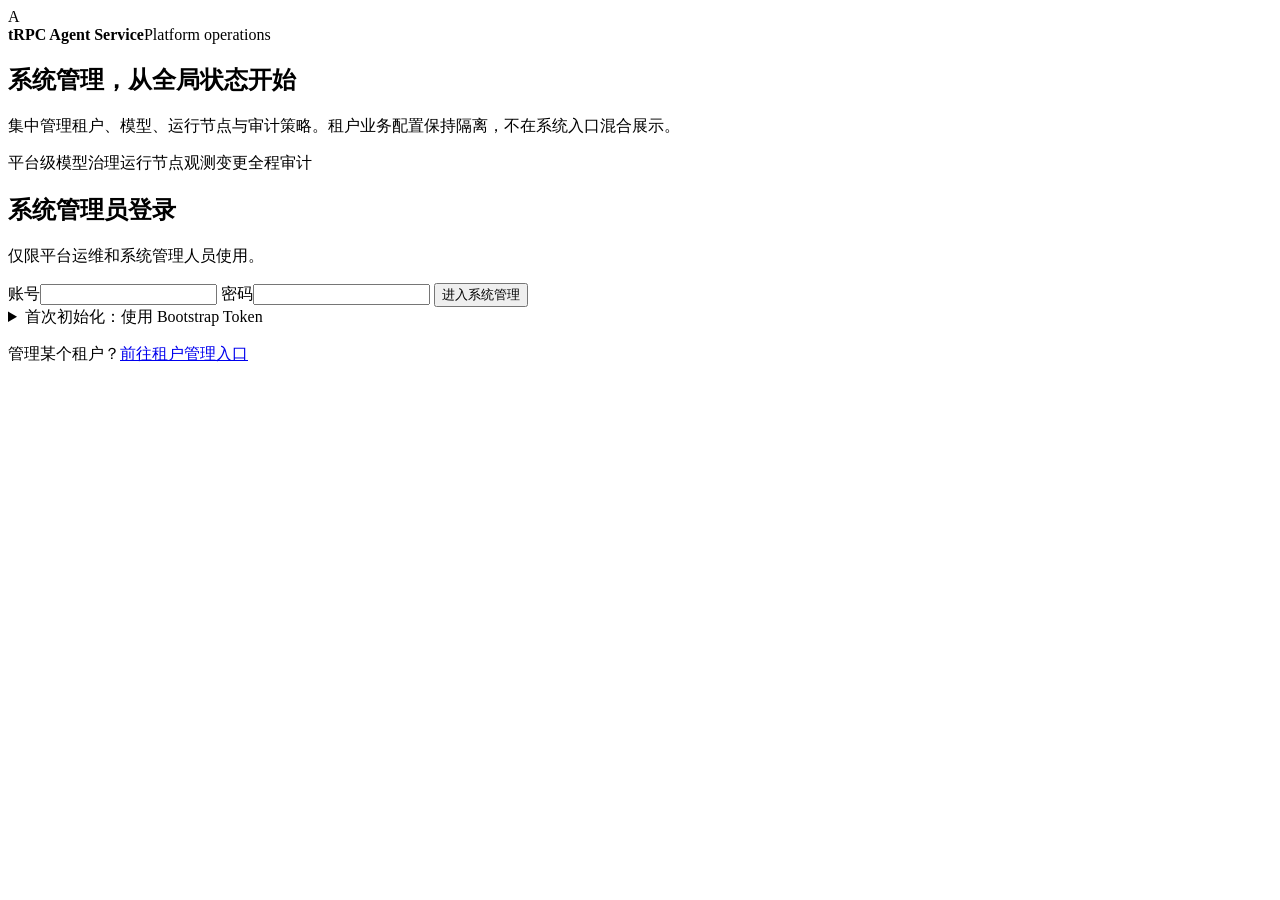
==== trpc_service/web/static/admin/index.html @ 9de40ff2 "trpc-agent-service" ====
<!doctype html>
<html lang="zh-CN">
  <head>
    <meta charset="utf-8">
    <meta name="viewport" content="width=device-width, initial-scale=1">
    <meta name="color-scheme" content="light">
    <title>系统管理 · tRPC Agent Service</title>
    <link rel="stylesheet" href="/console/assets/console.css">
    <link rel="stylesheet" href="/admin/assets/admin.css">
  </head>
  <body class="platform-console">
    <section id="login-shell" class="login-shell">
      <div class="login-story">
        <div class="story-content">
          <div class="product-mark"><span class="mark-symbol">A</span><div><strong>tRPC Agent Service</strong><span>Platform operations</span></div></div>
          <h1>系统管理，从全局状态开始</h1>
          <p>集中管理租户、模型、运行节点与审计策略。租户业务配置保持隔离，不在系统入口混合展示。</p>
          <div class="story-list"><span>平台级模型治理</span><span>运行节点观测</span><span>变更全程审计</span></div>
        </div>
      </div>
      <div class="login-panel">
        <div class="login-card">
          <h2>系统管理员登录</h2>
          <p>仅限平台运维和系统管理人员使用。</p>
          <p id="login-error" class="inline-notice error" hidden></p>
          <form id="login-form" class="field-stack">
            <label class="field">账号<input name="username" autocomplete="username" required></label>
            <label class="field">密码<input name="password" type="password" autocomplete="current-password" required></label>
            <button class="button primary-wide" type="submit">进入系统管理</button>
          </form>
          <details class="bootstrap-box"><summary>首次初始化：使用 Bootstrap Token</summary><form id="token-form" class="field-stack"><label class="field">Bootstrap Token<input name="token" type="password" autocomplete="off" required></label><button class="button primary-wide" type="submit">连接平台</button></form></details>
          <p class="login-switch">管理某个租户？<a href="/tenant">前往租户管理入口</a></p>
        </div>
      </div>
    </section>

    <div id="app-shell" class="app-shell" hidden>
      <aside class="sidebar">
        <div class="product-mark"><span class="mark-symbol">A</span><div><strong>系统管理</strong><span>Control plane</span></div></div>
        <nav aria-label="系统管理导航">
          <button class="nav-item active" data-view="overview">平台概览</button>
          <button class="nav-item" data-view="tenants">租户</button>
          <button class="nav-item" data-view="accounts">管理账号</button>
          <button class="nav-item" data-view="models">模型目录</button>
          <button class="nav-item" data-view="credentials">模型凭据</button>
          <button class="nav-item" data-view="profiles">模型策略</button>
          <button class="nav-item" data-view="runtime">运行节点</button>
          <button class="nav-item" data-view="usage">用量账本</button>
          <button class="nav-item" data-view="adapters">IM 适配器</button>
          <button class="nav-item" data-view="audit">管理审计</button>
        </nav>
        <div class="sidebar-foot"><p id="actor-name" class="actor-name"></p><p class="actor-role">系统管理员</p><button id="logout" class="button secondary small" type="button">退出登录</button></div>
      </aside>
      <main class="workspace">
        <header class="topbar"><div><p class="page-kicker">Platform control</p><h1 id="page-title">平台概览</h1></div><div class="top-actions"><a class="button secondary small" href="/docs" target="_blank" rel="noreferrer">API 文档</a></div></header>

        <section id="overview" class="view active">
          <div class="metric-strip"><div class="metric"><span>租户总数</span><strong id="metric-tenants">—</strong><small>所有隔离空间</small></div><div class="metric"><span>可用模型</span><strong id="metric-models">—</strong><small>平台模型目录</small></div><div class="metric"><span>活跃 Worker</span><strong id="metric-workers">—</strong><small>最近心跳正常</small></div><div class="metric"><span>累计 Token</span><strong id="metric-tokens">—</strong><small>当前账本窗口</small></div></div>
          <div class="overview-grid"><article class="surface"><div class="surface-head"><h3>运行状态</h3><button class="button quiet small" data-refresh="overview">刷新</button></div><div class="surface-body health-list"><div class="health-item"><span>Gateway</span><strong id="health-gateway" class="badge">检查中</strong></div><div class="health-item"><span>数据库</span><strong id="health-database" class="badge">检查中</strong></div><div class="health-item"><span>Worker</span><strong id="health-worker" class="badge">检查中</strong></div></div></article><article class="surface"><div class="surface-head"><h3>快捷操作</h3></div><div class="surface-body quick-list"><button class="button secondary" data-open="tenant-dialog">创建租户</button><button class="button secondary" data-open="account-dialog">创建租户管理员账号</button><button class="button secondary" data-view-jump="runtime">查看运行节点</button></div></article></div>
        </section>

        <section id="tenants" class="view"><div class="page-head"><div><h2>租户</h2><p>创建隔离空间、调整状态或停用租户。停用不会删除历史配置和审计记录。</p></div><div class="toolbar"><button class="button secondary" data-refresh="tenants">刷新</button><button class="button" data-open="tenant-dialog">创建租户</button></div></div><div class="data-surface"><div class="table-wrap"><table><thead><tr><th>租户</th><th>状态</th><th>隔离模式</th><th>更新时间</th><th>操作</th></tr></thead><tbody id="tenant-rows"></tbody></table></div></div></section>

        <section id="accounts" class="view"><div class="page-head"><div><h2>管理账号</h2><p>每个租户只有一份管理员账号；系统管理员可重置其密码，平台级身份可单独停用。</p></div><div class="toolbar"><button class="button secondary" data-refresh="accounts">刷新</button><button class="button" data-open="account-dialog">创建租户管理员账号</button></div></div><div class="data-surface"><div class="table-wrap"><table><thead><tr><th>显示名称</th><th>类型</th><th>登录标识</th><th>状态</th><th>操作</th></tr></thead><tbody id="account-rows"></tbody></table></div></div></section>

        <section id="models" class="view"><div class="page-head"><div><h2>模型目录</h2><p>登记平台允许使用的模型能力；具体租户通过模型策略获得配额和参数。</p></div><div class="toolbar"><button class="button secondary" data-refresh="models">刷新</button><button class="button" data-open="model-dialog">登记模型</button></div></div><div class="data-surface"><div class="table-wrap"><table><thead><tr><th>模型</th><th>Provider</th><th>平台凭据</th><th>状态</th><th>操作</th></tr></thead><tbody id="model-rows"></tbody></table></div></div></section>

        <section id="credentials" class="view"><div class="page-head"><div><h2>模型凭据</h2><p>只保存 SecretRef，不读取或展示 API Key 明文。</p></div><div class="toolbar"><button class="button secondary" data-refresh="credentials">刷新</button><button class="button" data-open="credential-dialog">登记凭据</button></div></div><div class="data-surface"><div class="table-wrap"><table><thead><tr><th>名称</th><th>Provider</th><th>Secret</th><th>状态</th><th>操作</th></tr></thead><tbody id="credential-rows"></tbody></table></div></div></section>

        <section id="profiles" class="view"><div class="page-head"><div><h2>租户模型策略</h2><p>为租户分配模型、凭据、上下文窗口、超时和每日预算。</p></div><div class="toolbar"><select id="profile-tenant" aria-label="选择租户"></select><button class="button secondary" data-refresh="profiles">刷新</button><button class="button" data-open="profile-dialog">创建策略</button></div></div><div class="data-surface"><div class="table-wrap"><table><thead><tr><th>策略</th><th>模型</th><th>参数</th><th>预算</th><th>状态</th><th>操作</th></tr></thead><tbody id="profile-rows"></tbody></table></div></div></section>

        <section id="runtime" class="view"><div class="page-head"><div><h2>运行节点</h2><p>设置 Worker Pool 期望容量，并观察扩容、排空与心跳状态。</p></div><button class="button secondary" data-refresh="runtime">刷新</button></div><div class="runtime-layout"><article class="surface"><div class="surface-head"><div><h3>Worker Pool 容量</h3><p id="worker-pool-generation" class="row-subtitle">加载中</p></div><strong id="worker-pool-state" class="badge">检查中</strong></div><div class="surface-body"><div class="pool-metrics"><div><span>期望节点</span><strong id="pool-desired">—</strong></div><div><span>活跃节点</span><strong id="pool-active">—</strong></div><div><span>排空节点</span><strong id="pool-draining">—</strong></div><div><span>异常节点</span><strong id="pool-stale">—</strong></div></div><form id="worker-pool-form" class="pool-scale-form"><label class="field">调整期望节点数<input id="worker-pool-desired" name="desired_nodes" type="number" min="1" max="64" required><small>缩容采用延迟删除：节点停止领取新任务，完成当前任务后退出。</small></label><button class="button" type="submit">应用容量</button></form></div></article><div class="data-surface"><div class="table-wrap"><table><thead><tr><th>节点</th><th>角色</th><th>并发</th><th>最后心跳</th><th>状态</th></tr></thead><tbody id="runtime-rows"></tbody></table></div></div></div></section>

        <section id="usage" class="view"><div class="page-head"><div><h2>用量账本</h2><p id="usage-summary">按请求记录 Token 与预估成本。</p></div><button class="button secondary" data-refresh="usage">刷新</button></div><div class="data-surface"><div class="table-wrap"><table><thead><tr><th>时间</th><th>租户</th><th>模型</th><th>Token</th><th>成本</th><th>Request ID</th></tr></thead><tbody id="usage-rows"></tbody></table></div></div></section>

        <section id="adapters" class="view"><div class="page-head"><div><h2>IM 适配器</h2><p>平台登记已部署的适配器类型，租户在自己的工作台配置具体账号。</p></div><button class="button secondary" data-refresh="adapters">刷新</button></div><div class="data-surface"><div class="table-wrap"><table><thead><tr><th>适配器</th><th>版本</th><th>能力</th><th>状态</th><th>操作</th></tr></thead><tbody id="adapter-rows"></tbody></table></div></div></section>

        <section id="audit" class="view"><div class="page-head"><div><h2>管理审计</h2><p>查看脱敏后的管理变更，不展示密钥和原始模型参数。</p></div><button class="button secondary" data-refresh="audit">刷新</button></div><div class="data-surface"><div class="table-wrap"><table><thead><tr><th>时间</th><th>操作</th><th>资源</th><th>操作者</th><th>结果</th></tr></thead><tbody id="audit-rows"></tbody></table></div></div></section>
      </main>
    </div>
    <div id="toasts" class="notice-stack" aria-live="polite"></div>

    <dialog id="tenant-dialog"><div class="dialog-head"><div><h2>创建租户</h2><p>租户名称全局唯一，隔离模式创建后仍可调整。</p></div><button class="dialog-close" data-close type="button">×</button></div><form id="tenant-form" class="dialog-form"><label class="field">租户名称<input name="name" maxlength="120" required></label><label class="field">数据隔离模式<select name="isolation_mode"><option value="shared">共享实例，逻辑隔离</option><option value="schema">独立 Schema</option><option value="database">独立数据库</option></select></label><div class="dialog-actions"><button class="button secondary" data-close type="button">取消</button><button class="button" type="submit">创建租户</button></div></form></dialog>
    <dialog id="account-dialog"><div class="dialog-head"><div><h2>创建租户管理员账号</h2><p>每个租户只能创建一份管理员登录凭据。</p></div><button class="dialog-close" data-close type="button">×</button></div><form id="account-form" class="dialog-form"><label class="field">所属租户<select name="tenant_id" class="tenant-options" required></select></label><label class="field">登录账号<input name="username" pattern="[a-zA-Z0-9._@+-]+" autocomplete="off" required></label><label class="field">初始密码<input name="password" type="password" minlength="12" autocomplete="new-password" required><small>至少 12 个字符；保存后不会回显。</small></label><div class="dialog-actions"><button class="button secondary" data-close type="button">取消</button><button class="button" type="submit">创建管理员账号</button></div></form></dialog>
    <dialog id="password-dialog"><div class="dialog-head"><div><h2>重置登录密码</h2><p>保存后将撤销该身份现有的浏览器会话。</p></div><button class="dialog-close" data-close type="button">×</button></div><form id="password-form" class="dialog-form"><input name="principal_id" type="hidden"><label class="field">登录账号<input name="username" pattern="[a-zA-Z0-9._@+-]+" required></label><label class="field">新密码<input name="password" type="password" minlength="12" autocomplete="new-password" required></label><div class="dialog-actions"><button class="button secondary" data-close type="button">取消</button><button class="button" type="submit">更新密码</button></div></form></dialog>
    <dialog id="model-dialog"><div class="dialog-head"><div><h2>登记模型</h2><p>当前运行时支持百炼原生和 OpenAI 兼容接口。</p></div><button class="dialog-close" data-close type="button">×</button></div><form id="model-form" class="dialog-form"><label class="field">Provider<select name="provider"><option value="bailian">bailian</option><option value="bailian_openai">bailian_openai</option></select></label><div class="field-row"><label>模型名称<input name="model_name" value="qwen-max" required></label><label>显示名称<input name="display_name" value="Qwen Max" required></label></div><label class="field">平台 SecretRef<input name="platform_secret_ref" value="env://DASHSCOPE_API_KEY"><small>可留空并通过独立模型凭据绑定。</small></label><div class="dialog-actions"><button class="button secondary" data-close type="button">取消</button><button class="button" type="submit">登记模型</button></div></form></dialog>
    <dialog id="credential-dialog"><div class="dialog-head"><div><h2>登记模型凭据</h2><p>只登记可解析的 SecretRef，不填写 API Key 明文。</p></div><button class="dialog-close" data-close type="button">×</button></div><form id="credential-form" class="dialog-form"><label class="field">Provider<select name="provider"><option value="bailian">bailian</option><option value="bailian_openai">bailian_openai</option></select></label><label class="field">凭据名称<input name="name" required></label><label class="field">SecretRef<input name="secret_ref" value="env://DASHSCOPE_API_KEY" required></label><div class="dialog-actions"><button class="button secondary" data-close type="button">取消</button><button class="button" type="submit">登记凭据</button></div></form></dialog>
    <dialog id="profile-dialog"><div class="dialog-head"><div><h2>创建租户模型策略</h2><p>策略创建后可停用，已有审计和用量记录不会删除。</p></div><button class="dialog-close" data-close type="button">×</button></div><form id="profile-form" class="dialog-form"><label class="field">租户<select name="tenant_id" class="tenant-options" required></select></label><div class="field-row"><label>模型<select name="model_catalog_id" id="profile-model" required></select></label><label>凭据<select name="credential_id" id="profile-credential" required></select></label></div><label class="field">策略名称<input name="name" value="primary" required></label><div class="field-row"><label>温度<input name="temperature" type="number" min="0" max="2" step="0.1" value="0.2"></label><label>超时（秒）<input name="timeout_seconds" type="number" min="1" value="120"></label></div><div class="field-row"><label>最大输出 Token<input name="max_output_tokens" type="number" min="1" value="4096"></label><label>上下文窗口<input name="context_window_tokens" type="number" min="1" value="32768"></label></div><div class="field-row"><label>每日 Token<input name="daily_tokens" type="number" min="1"></label><label>每日调用次数<input name="daily_calls" type="number" min="1"></label></div><div class="dialog-actions"><button class="button secondary" data-close type="button">取消</button><button class="button" type="submit">创建策略</button></div></form></dialog>
    <script src="/console/assets/console.js" defer></script>
    <script src="/admin/assets/admin.js" defer></script>
  </body>
</html>
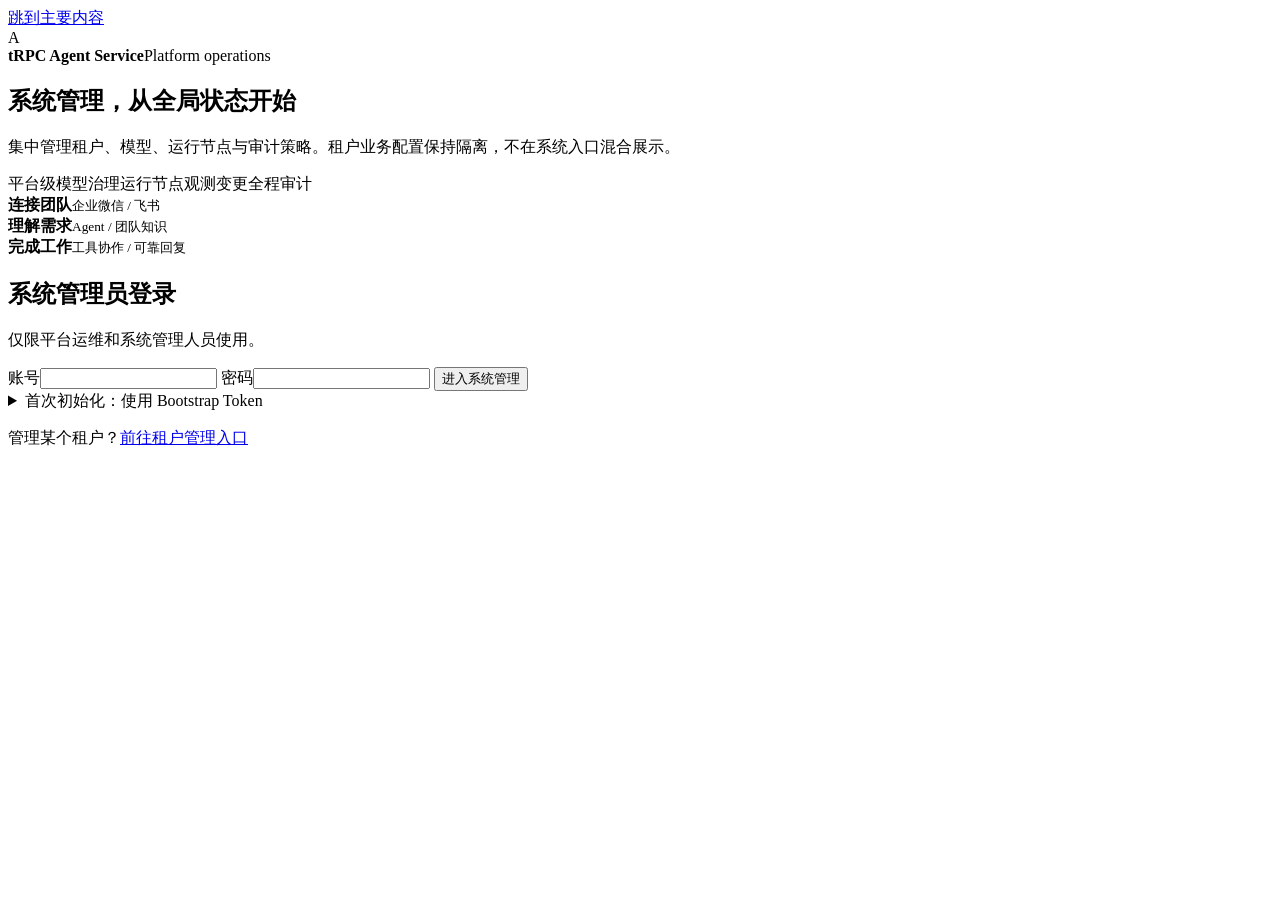
==== commit b07f5a20: "fix: harden runtime boundaries and refresh management consoles" ====
--- a/trpc_service/web/static/admin/index.html
+++ b/trpc_service/web/static/admin/index.html
@@ -9,6 +9,7 @@
     <link rel="stylesheet" href="/admin/assets/admin.css">
   </head>
   <body class="platform-console">
+    <a class="skip-link" href="#main-content">跳到主要内容</a>
     <section id="login-shell" class="login-shell">
       <div class="login-story">
         <div class="story-content">
@@ -16,6 +17,7 @@
           <h1>系统管理，从全局状态开始</h1>
           <p>集中管理租户、模型、运行节点与审计策略。租户业务配置保持隔离，不在系统入口混合展示。</p>
           <div class="story-list"><span>平台级模型治理</span><span>运行节点观测</span><span>变更全程审计</span></div>
+          <div class="story-flow" aria-label="服务流程"><div><strong>连接团队</strong><small>企业微信 / 飞书</small></div><div><strong>理解需求</strong><small>Agent / 团队知识</small></div><div><strong>完成工作</strong><small>工具协作 / 可靠回复</small></div></div>
         </div>
       </div>
       <div class="login-panel">
@@ -51,23 +53,24 @@
         </nav>
         <div class="sidebar-foot"><p id="actor-name" class="actor-name"></p><p class="actor-role">系统管理员</p><button id="logout" class="button secondary small" type="button">退出登录</button></div>
       </aside>
-      <main class="workspace">
-        <header class="topbar"><div><p class="page-kicker">Platform control</p><h1 id="page-title">平台概览</h1></div><div class="top-actions"><a class="button secondary small" href="/docs" target="_blank" rel="noreferrer">API 文档</a></div></header>
+      <main class="workspace" id="main-content" tabindex="-1">
+        <header class="topbar"><div><p class="page-kicker">平台管理 / 工作空间</p><h1 id="page-title">平台概览</h1></div><div class="top-actions"><a class="button secondary small" href="/docs" target="_blank" rel="noreferrer">API 文档</a></div></header>
 
         <section id="overview" class="view active">
+          <div class="overview-intro"><div><span class="intro-mark" aria-hidden="true">P</span><h2>掌握平台的每一步运行</h2><p>查看资源与运行状态，管理团队的智能服务。</p></div><button class="button secondary" data-refresh="overview">刷新概览</button></div>
           <div class="metric-strip"><div class="metric"><span>租户总数</span><strong id="metric-tenants">—</strong><small>所有隔离空间</small></div><div class="metric"><span>可用模型</span><strong id="metric-models">—</strong><small>平台模型目录</small></div><div class="metric"><span>活跃 Worker</span><strong id="metric-workers">—</strong><small>最近心跳正常</small></div><div class="metric"><span>累计 Token</span><strong id="metric-tokens">—</strong><small>当前账本窗口</small></div></div>
           <div class="overview-grid"><article class="surface"><div class="surface-head"><h3>运行状态</h3><button class="button quiet small" data-refresh="overview">刷新</button></div><div class="surface-body health-list"><div class="health-item"><span>Gateway</span><strong id="health-gateway" class="badge">检查中</strong></div><div class="health-item"><span>数据库</span><strong id="health-database" class="badge">检查中</strong></div><div class="health-item"><span>Worker</span><strong id="health-worker" class="badge">检查中</strong></div></div></article><article class="surface"><div class="surface-head"><h3>快捷操作</h3></div><div class="surface-body quick-list"><button class="button secondary" data-open="tenant-dialog">创建租户</button><button class="button secondary" data-open="account-dialog">创建租户管理员账号</button><button class="button secondary" data-view-jump="runtime">查看运行节点</button></div></article></div>
         </section>
 
-        <section id="tenants" class="view"><div class="page-head"><div><h2>租户</h2><p>创建隔离空间、调整状态或停用租户。停用不会删除历史配置和审计记录。</p></div><div class="toolbar"><button class="button secondary" data-refresh="tenants">刷新</button><button class="button" data-open="tenant-dialog">创建租户</button></div></div><div class="data-surface"><div class="table-wrap"><table><thead><tr><th>租户</th><th>状态</th><th>隔离模式</th><th>更新时间</th><th>操作</th></tr></thead><tbody id="tenant-rows"></tbody></table></div></div></section>
+        <section id="tenants" class="view"><div class="page-head"><div><h2>租户</h2><p>维护租户名称、隔离模式和审计策略。移除采用逻辑删除，以保留历史配置和审计链路。</p></div><div class="toolbar"><button class="button secondary" data-refresh="tenants">刷新</button><button class="button" data-open="tenant-dialog">创建租户</button></div></div><div class="data-surface"><div class="table-wrap"><table><thead><tr><th>租户</th><th>状态</th><th>隔离模式</th><th>更新时间</th><th>操作</th></tr></thead><tbody id="tenant-rows"></tbody></table></div></div></section>
 
         <section id="accounts" class="view"><div class="page-head"><div><h2>管理账号</h2><p>每个租户只有一份管理员账号；系统管理员可重置其密码，平台级身份可单独停用。</p></div><div class="toolbar"><button class="button secondary" data-refresh="accounts">刷新</button><button class="button" data-open="account-dialog">创建租户管理员账号</button></div></div><div class="data-surface"><div class="table-wrap"><table><thead><tr><th>显示名称</th><th>类型</th><th>登录标识</th><th>状态</th><th>操作</th></tr></thead><tbody id="account-rows"></tbody></table></div></div></section>
 
-        <section id="models" class="view"><div class="page-head"><div><h2>模型目录</h2><p>登记平台允许使用的模型能力；具体租户通过模型策略获得配额和参数。</p></div><div class="toolbar"><button class="button secondary" data-refresh="models">刷新</button><button class="button" data-open="model-dialog">登记模型</button></div></div><div class="data-surface"><div class="table-wrap"><table><thead><tr><th>模型</th><th>Provider</th><th>平台凭据</th><th>状态</th><th>操作</th></tr></thead><tbody id="model-rows"></tbody></table></div></div></section>
+        <section id="models" class="view"><div class="page-head"><div><h2>模型目录</h2><p>维护平台可用模型及默认上下文限制；租户通过模型策略引用目录项。</p></div><div class="toolbar"><button class="button secondary" data-refresh="models">刷新</button><button class="button" data-open="model-dialog">登记模型</button></div></div><div class="data-surface"><div class="table-wrap"><table><thead><tr><th>模型</th><th>Provider</th><th>默认限制</th><th>状态</th><th>操作</th></tr></thead><tbody id="model-rows"></tbody></table></div></div></section>
 
         <section id="credentials" class="view"><div class="page-head"><div><h2>模型凭据</h2><p>只保存 SecretRef，不读取或展示 API Key 明文。</p></div><div class="toolbar"><button class="button secondary" data-refresh="credentials">刷新</button><button class="button" data-open="credential-dialog">登记凭据</button></div></div><div class="data-surface"><div class="table-wrap"><table><thead><tr><th>名称</th><th>Provider</th><th>Secret</th><th>状态</th><th>操作</th></tr></thead><tbody id="credential-rows"></tbody></table></div></div></section>
 
-        <section id="profiles" class="view"><div class="page-head"><div><h2>租户模型策略</h2><p>为租户分配模型、凭据、上下文窗口、超时和每日预算。</p></div><div class="toolbar"><select id="profile-tenant" aria-label="选择租户"></select><button class="button secondary" data-refresh="profiles">刷新</button><button class="button" data-open="profile-dialog">创建策略</button></div></div><div class="data-surface"><div class="table-wrap"><table><thead><tr><th>策略</th><th>模型</th><th>参数</th><th>预算</th><th>状态</th><th>操作</th></tr></thead><tbody id="profile-rows"></tbody></table></div></div></section>
+        <section id="profiles" class="view"><div class="page-head"><div><h2>租户模型策略</h2><p>先维护租户模型策略，再将策略分配给具体 Agent；正在使用的策略必须先解绑才能移除。</p></div><div class="toolbar"><select id="profile-tenant" aria-label="选择租户"></select><button class="button secondary" data-refresh="profiles">刷新</button><button class="button" data-open="profile-dialog">创建策略</button></div></div><div class="section-stack"><div class="data-surface"><div class="subsection-head"><div><h3>模型策略</h3><p>控制模型、凭据、生成参数和每日预算。</p></div></div><div class="table-wrap"><table><thead><tr><th>策略</th><th>模型</th><th>参数</th><th>预算</th><th>状态</th><th>操作</th></tr></thead><tbody id="profile-rows"></tbody></table></div></div><div class="data-surface"><div class="subsection-head"><div><h3>Agent 策略分配</h3><p>由系统管理员决定每个 Agent 实际使用哪一项模型策略。</p></div></div><div class="table-wrap"><table><thead><tr><th>Agent</th><th>当前模型策略</th><th>状态</th><th>配置版本</th><th>操作</th></tr></thead><tbody id="profile-agent-rows"></tbody></table></div></div></div></section>
 
         <section id="runtime" class="view"><div class="page-head"><div><h2>运行节点</h2><p>设置 Worker Pool 期望容量，并观察扩容、排空与心跳状态。</p></div><button class="button secondary" data-refresh="runtime">刷新</button></div><div class="runtime-layout"><article class="surface"><div class="surface-head"><div><h3>Worker Pool 容量</h3><p id="worker-pool-generation" class="row-subtitle">加载中</p></div><strong id="worker-pool-state" class="badge">检查中</strong></div><div class="surface-body"><div class="pool-metrics"><div><span>期望节点</span><strong id="pool-desired">—</strong></div><div><span>活跃节点</span><strong id="pool-active">—</strong></div><div><span>排空节点</span><strong id="pool-draining">—</strong></div><div><span>异常节点</span><strong id="pool-stale">—</strong></div></div><form id="worker-pool-form" class="pool-scale-form"><label class="field">调整期望节点数<input id="worker-pool-desired" name="desired_nodes" type="number" min="1" max="64" required><small>缩容采用延迟删除：节点停止领取新任务，完成当前任务后退出。</small></label><button class="button" type="submit">应用容量</button></form></div></article><div class="data-surface"><div class="table-wrap"><table><thead><tr><th>节点</th><th>角色</th><th>并发</th><th>最后心跳</th><th>状态</th></tr></thead><tbody id="runtime-rows"></tbody></table></div></div></div></section>
 
@@ -81,11 +84,14 @@
     <div id="toasts" class="notice-stack" aria-live="polite"></div>
 
     <dialog id="tenant-dialog"><div class="dialog-head"><div><h2>创建租户</h2><p>租户名称全局唯一，隔离模式创建后仍可调整。</p></div><button class="dialog-close" data-close type="button">×</button></div><form id="tenant-form" class="dialog-form"><label class="field">租户名称<input name="name" maxlength="120" required></label><label class="field">数据隔离模式<select name="isolation_mode"><option value="shared">共享实例，逻辑隔离</option><option value="schema">独立 Schema</option><option value="database">独立数据库</option></select></label><div class="dialog-actions"><button class="button secondary" data-close type="button">取消</button><button class="button" type="submit">创建租户</button></div></form></dialog>
+    <dialog id="tenant-edit-dialog"><div class="dialog-head"><div><h2>编辑租户配置</h2><p>修改租户基础信息和审计策略，不会改变已有业务数据。</p></div><button class="dialog-close" data-close type="button">×</button></div><form id="tenant-edit-form" class="dialog-form"><input name="tenant_id" type="hidden"><label class="field">租户名称<input name="name" maxlength="120" required></label><label class="field">数据隔离模式<select name="isolation_mode"><option value="shared">共享实例，逻辑隔离</option><option value="schema">独立 Schema</option><option value="database">独立数据库</option></select></label><label class="field">审计策略（JSON）<textarea name="audit_policy" rows="6" spellcheck="false" required></textarea><small>例如：{"retention_days": 180}</small></label><div class="dialog-actions"><button class="button secondary" data-close type="button">取消</button><button class="button" type="submit">保存租户配置</button></div></form></dialog>
     <dialog id="account-dialog"><div class="dialog-head"><div><h2>创建租户管理员账号</h2><p>每个租户只能创建一份管理员登录凭据。</p></div><button class="dialog-close" data-close type="button">×</button></div><form id="account-form" class="dialog-form"><label class="field">所属租户<select name="tenant_id" class="tenant-options" required></select></label><label class="field">登录账号<input name="username" pattern="[a-zA-Z0-9._@+-]+" autocomplete="off" required></label><label class="field">初始密码<input name="password" type="password" minlength="12" autocomplete="new-password" required><small>至少 12 个字符；保存后不会回显。</small></label><div class="dialog-actions"><button class="button secondary" data-close type="button">取消</button><button class="button" type="submit">创建管理员账号</button></div></form></dialog>
     <dialog id="password-dialog"><div class="dialog-head"><div><h2>重置登录密码</h2><p>保存后将撤销该身份现有的浏览器会话。</p></div><button class="dialog-close" data-close type="button">×</button></div><form id="password-form" class="dialog-form"><input name="principal_id" type="hidden"><label class="field">登录账号<input name="username" pattern="[a-zA-Z0-9._@+-]+" required></label><label class="field">新密码<input name="password" type="password" minlength="12" autocomplete="new-password" required></label><div class="dialog-actions"><button class="button secondary" data-close type="button">取消</button><button class="button" type="submit">更新密码</button></div></form></dialog>
-    <dialog id="model-dialog"><div class="dialog-head"><div><h2>登记模型</h2><p>当前运行时支持百炼原生和 OpenAI 兼容接口。</p></div><button class="dialog-close" data-close type="button">×</button></div><form id="model-form" class="dialog-form"><label class="field">Provider<select name="provider"><option value="bailian">bailian</option><option value="bailian_openai">bailian_openai</option></select></label><div class="field-row"><label>模型名称<input name="model_name" value="qwen-max" required></label><label>显示名称<input name="display_name" value="Qwen Max" required></label></div><label class="field">平台 SecretRef<input name="platform_secret_ref" value="env://DASHSCOPE_API_KEY"><small>可留空并通过独立模型凭据绑定。</small></label><div class="dialog-actions"><button class="button secondary" data-close type="button">取消</button><button class="button" type="submit">登记模型</button></div></form></dialog>
-    <dialog id="credential-dialog"><div class="dialog-head"><div><h2>登记模型凭据</h2><p>只登记可解析的 SecretRef，不填写 API Key 明文。</p></div><button class="dialog-close" data-close type="button">×</button></div><form id="credential-form" class="dialog-form"><label class="field">Provider<select name="provider"><option value="bailian">bailian</option><option value="bailian_openai">bailian_openai</option></select></label><label class="field">凭据名称<input name="name" required></label><label class="field">SecretRef<input name="secret_ref" value="env://DASHSCOPE_API_KEY" required></label><div class="dialog-actions"><button class="button secondary" data-close type="button">取消</button><button class="button" type="submit">登记凭据</button></div></form></dialog>
-    <dialog id="profile-dialog"><div class="dialog-head"><div><h2>创建租户模型策略</h2><p>策略创建后可停用，已有审计和用量记录不会删除。</p></div><button class="dialog-close" data-close type="button">×</button></div><form id="profile-form" class="dialog-form"><label class="field">租户<select name="tenant_id" class="tenant-options" required></select></label><div class="field-row"><label>模型<select name="model_catalog_id" id="profile-model" required></select></label><label>凭据<select name="credential_id" id="profile-credential" required></select></label></div><label class="field">策略名称<input name="name" value="primary" required></label><div class="field-row"><label>温度<input name="temperature" type="number" min="0" max="2" step="0.1" value="0.2"></label><label>超时（秒）<input name="timeout_seconds" type="number" min="1" value="120"></label></div><div class="field-row"><label>最大输出 Token<input name="max_output_tokens" type="number" min="1" value="4096"></label><label>上下文窗口<input name="context_window_tokens" type="number" min="1" value="32768"></label></div><div class="field-row"><label>每日 Token<input name="daily_tokens" type="number" min="1"></label><label>每日调用次数<input name="daily_calls" type="number" min="1"></label></div><div class="dialog-actions"><button class="button secondary" data-close type="button">取消</button><button class="button" type="submit">创建策略</button></div></form></dialog>
+    <dialog id="model-dialog"><div class="dialog-head"><div><h2 id="model-dialog-title">登记模型</h2><p id="model-dialog-copy">当前运行时支持百炼原生和 OpenAI 兼容接口。</p></div><button class="dialog-close" data-close type="button">×</button></div><form id="model-form" class="dialog-form"><input name="model_catalog_id" type="hidden"><label class="field">Provider<select name="provider"><option value="bailian">bailian</option><option value="bailian_openai">bailian_openai</option></select><small>登记后 Provider 不可修改；如需切换，请新建目录项。</small></label><div class="field-row"><label>模型名称<input name="model_name" value="qwen-max" required></label><label>显示名称<input name="display_name" value="Qwen Max" required></label></div><div class="field-row"><label>默认最大输出 Token<input name="max_output_tokens" type="number" min="1"></label><label>默认上下文窗口<input name="context_window_tokens" type="number" min="1"></label></div><label class="field">平台 SecretRef<input name="platform_secret_ref" value="env://DASHSCOPE_API_KEY"><small id="model-secret-help">可留空并通过独立模型凭据绑定。</small></label><div class="dialog-actions"><button class="button secondary" data-close type="button">取消</button><button class="button" type="submit">登记模型</button></div></form></dialog>
+    <dialog id="credential-dialog"><div class="dialog-head"><div><h2 id="credential-dialog-title">登记模型凭据</h2><p>只登记可解析的 SecretRef，不填写 API Key 明文。</p></div><button class="dialog-close" data-close type="button">×</button></div><form id="credential-form" class="dialog-form"><input name="model_credential_id" type="hidden"><label class="field">Provider<select name="provider"><option value="bailian">bailian</option><option value="bailian_openai">bailian_openai</option></select></label><label class="field">凭据名称<input name="name" required></label><label class="field">SecretRef<input name="secret_ref" value="env://DASHSCOPE_API_KEY"><small id="credential-secret-help">SecretRef 指向环境变量或外部密钥管理器。</small></label><div class="dialog-actions"><button class="button secondary" data-close type="button">取消</button><button class="button" type="submit">登记凭据</button></div></form></dialog>
+    <dialog id="profile-dialog"><div class="dialog-head"><div><h2 id="profile-dialog-title">创建租户模型策略</h2><p>策略控制 Agent 的模型、生成参数与预算限制。</p></div><button class="dialog-close" data-close type="button">×</button></div><form id="profile-form" class="dialog-form"><input name="model_profile_id" type="hidden"><label class="field">租户<select name="tenant_id" class="tenant-options" required></select></label><div class="field-row"><label>模型<select name="model_catalog_id" id="profile-model" required></select></label><label>凭据<select name="credential_id" id="profile-credential" required></select></label></div><label class="field">策略名称<input name="name" value="primary" required></label><div class="field-row"><label>温度<input name="temperature" type="number" min="0" max="2" step="0.1" value="0.2"></label><label>超时（秒）<input name="timeout_seconds" type="number" min="1" value="120"></label></div><div class="field-row"><label>最大输出 Token<input name="max_output_tokens" type="number" min="1" value="4096"></label><label>上下文窗口<input name="context_window_tokens" type="number" min="1" value="32768"></label></div><div class="field-row"><label>每日 Token<input name="daily_tokens" type="number" min="1"></label><label>每日调用次数<input name="daily_calls" type="number" min="1"></label></div><div class="dialog-actions"><button class="button secondary" data-close type="button">取消</button><button class="button" type="submit">创建策略</button></div></form></dialog>
+    <dialog id="agent-profile-dialog"><div class="dialog-head"><div><h2>调整 Agent 模型策略</h2><p>保存后生成新的稳定配置版本，后续请求将使用新策略。</p></div><button class="dialog-close" data-close type="button">×</button></div><form id="agent-profile-form" class="dialog-form"><input name="agent_app_id" type="hidden"><input name="tenant_id" type="hidden"><label class="field">Agent<input name="agent_name" disabled></label><label class="field">模型策略<select name="model_profile_id" id="agent-profile-select" required></select></label><div class="inline-notice">只有状态正常、依赖完整的模型策略可以分配给 Agent。</div><div class="dialog-actions"><button class="button secondary" data-close type="button">取消</button><button class="button" type="submit">保存模型策略</button></div></form></dialog>
+    <script src="/console/config.js" defer></script>
     <script src="/console/assets/console.js" defer></script>
     <script src="/admin/assets/admin.js" defer></script>
   </body>
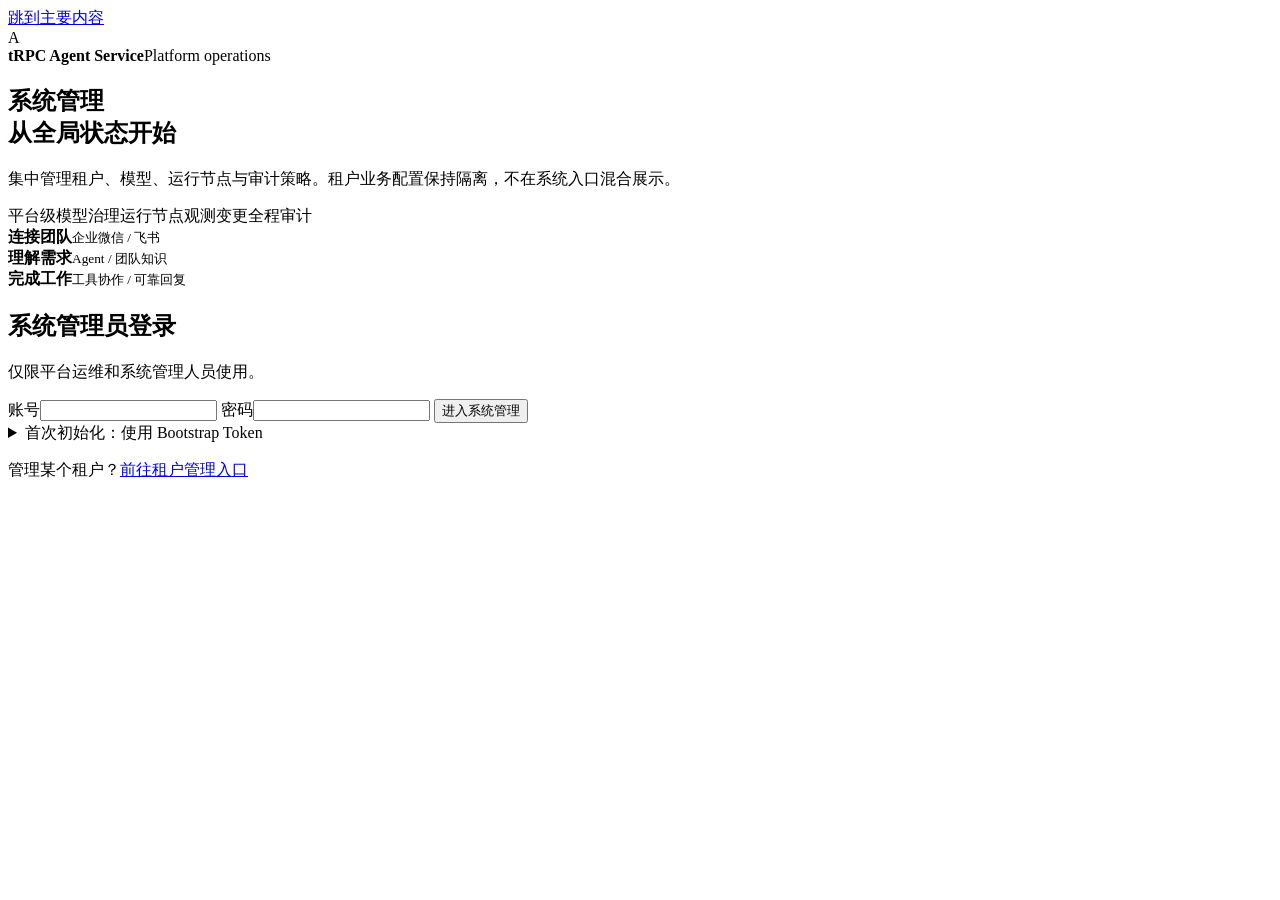
==== commit 836b4ab2: "fix: close review findings and verify console recovery flows" ====
--- a/trpc_service/web/static/admin/index.html
+++ b/trpc_service/web/static/admin/index.html
@@ -14,7 +14,7 @@
       <div class="login-story">
         <div class="story-content">
           <div class="product-mark"><span class="mark-symbol">A</span><div><strong>tRPC Agent Service</strong><span>Platform operations</span></div></div>
-          <h1>系统管理，从全局状态开始</h1>
+          <h1>系统管理<br>从全局状态开始</h1>
           <p>集中管理租户、模型、运行节点与审计策略。租户业务配置保持隔离，不在系统入口混合展示。</p>
           <div class="story-list"><span>平台级模型治理</span><span>运行节点观测</span><span>变更全程审计</span></div>
           <div class="story-flow" aria-label="服务流程"><div><strong>连接团队</strong><small>企业微信 / 飞书</small></div><div><strong>理解需求</strong><small>Agent / 团队知识</small></div><div><strong>完成工作</strong><small>工具协作 / 可靠回复</small></div></div>
